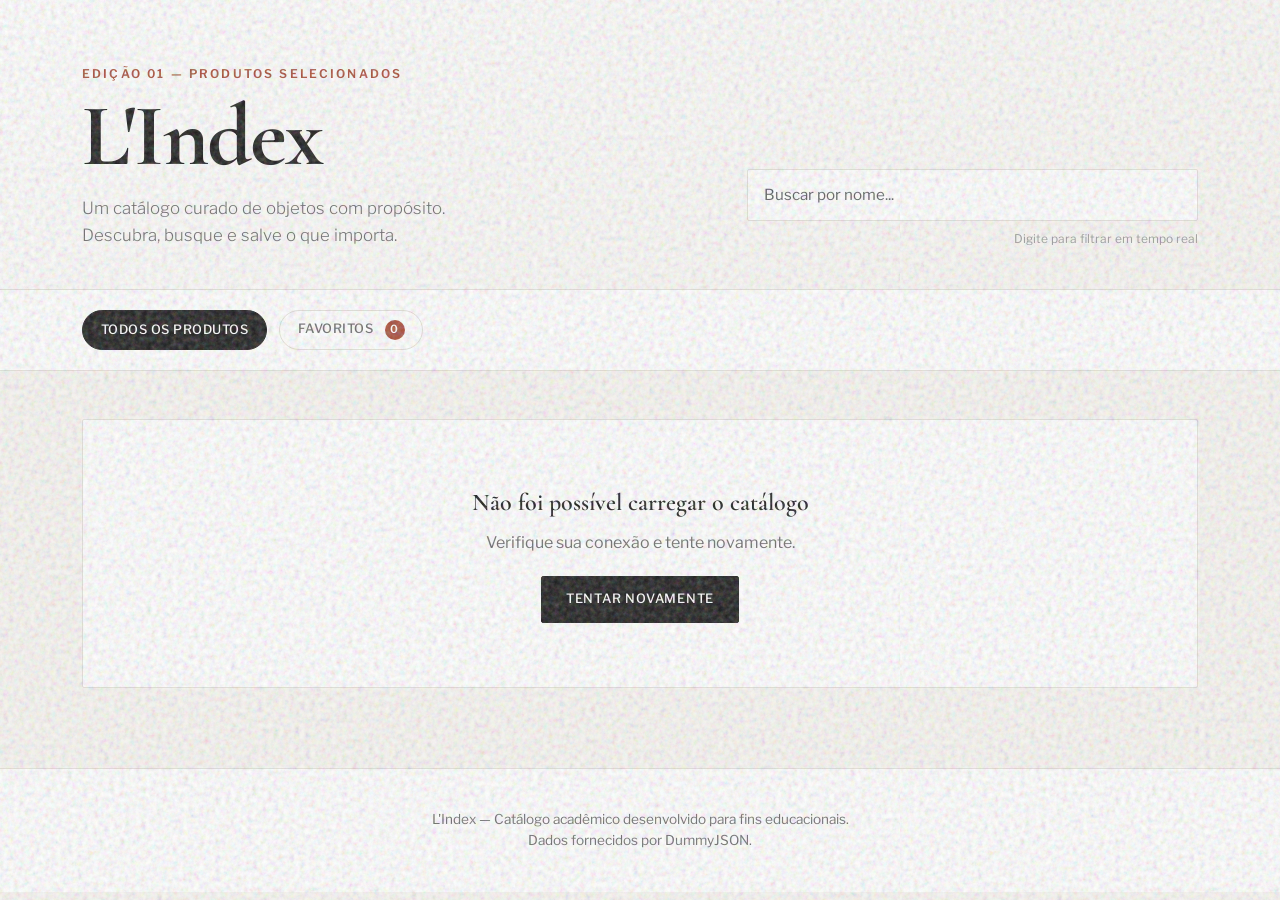
==== index.html @ 74b1d178 "feat: catálogo editorial L'Index com busca, favoritos e localStorage - Estrutura HTML semântica com " ====
<!DOCTYPE html>
<html lang="pt-BR">
<head>
  <meta charset="UTF-8">
  <meta name="viewport" content="width=device-width, initial-scale=1.0">
  <title>L'Index — Catálogo Curado</title>
  <link rel="preconnect" href="https://fonts.googleapis.com">
  <link rel="preconnect" href="https://fonts.gstatic.com" crossorigin>
  <link href="https://fonts.googleapis.com/css2?family=Cormorant+Garamond:ital,wght@0,400;0,600;0,700;1,400&family=Libre+Franklin:wght@300;400;500;600&display=swap" rel="stylesheet">
  <link href="https://cdn.jsdelivr.net/npm/bootstrap@5.3.2/dist/css/bootstrap.min.css" rel="stylesheet">
  <link rel="stylesheet" href="css/style.css">
</head>
<body>
  <div class="grain-overlay" aria-hidden="true"></div>

  <header class="site-header">
    <div class="container">
      <div class="row align-items-end">
        <div class="col-lg-7">
          <p class="header-kicker">Edição 01 — Produtos Selecionados</p>
          <h1 class="header-title">L'Index</h1>
          <p class="header-lead">Um catálogo curado de objetos com propósito. Descubra, busque e salve o que importa.</p>
        </div>
        <div class="col-lg-5">
          <div class="header-search">
            <label for="search-input" class="visually-hidden">Buscar produtos</label>
            <input id="search-input" type="text" class="form-control search-field" placeholder="Buscar por nome..." autocomplete="off">
            <span class="search-hint">Digite para filtrar em tempo real</span>
          </div>
        </div>
      </div>
    </div>
  </header>

  <nav class="site-nav" aria-label="Filtros do catálogo">
    <div class="container">
      <div class="nav-inner">
        <button id="btn-all" class="nav-pill active" aria-pressed="true">Todos os produtos</button>
        <button id="btn-favorites" class="nav-pill" aria-pressed="false">
          Favoritos
          <span id="fav-count" class="fav-count" aria-hidden="true">0</span>
        </button>
      </div>
    </div>
  </nav>

  <main class="site-main">
    <div class="container">
      <section id="products-section" aria-labelledby="products-heading">
        <h2 id="products-heading" class="section-title">Todos os produtos</h2>
        <div id="products-grid" class="products-grid"></div>
        <div id="empty-state" class="empty-state" hidden>
          <p class="empty-title">Nenhum resultado</p>
          <p class="empty-text">Ajuste sua busca ou explore outra seleção.</p>
        </div>
      </section>

      <section id="favorites-section" aria-labelledby="favorites-heading" hidden>
        <h2 id="favorites-heading" class="section-title">Seus favoritos</h2>
        <div id="favorites-grid" class="products-grid"></div>
        <div id="empty-favorites" class="empty-state">
          <p class="empty-title">Nenhum favorito ainda</p>
          <p class="empty-text">Clique no coração dos produtos para salvá-los aqui.</p>
          <button id="btn-browse" class="btn-browse">Explorar catálogo</button>
        </div>
      </section>

      <div id="error-state" class="error-state" hidden>
        <p class="error-title">Não foi possível carregar o catálogo</p>
        <p class="error-text">Verifique sua conexão e tente novamente.</p>
        <button id="btn-retry" class="btn-retry">Tentar novamente</button>
      </div>
    </div>
  </main>

  <footer class="site-footer">
    <div class="container">
      <p>L'Index — Catálogo acadêmico desenvolvido para fins educacionais.</p>
      <p class="footer-credit">Dados fornecidos por DummyJSON.</p>
    </div>
  </footer>

  <script src="js/storage.js"></script>
  <script src="js/api.js"></script>
  <script src="js/app.js"></script>
</body>
</html>
---- css/style.css ----
:root {
  --bg-primary: #F8F6F2;
  --bg-secondary: #FFFFFF;
  --text-primary: #1C1C1C;
  --text-secondary: #6B6B6B;
  --text-muted: #9A9A9A;
  --accent: #A84D38;
  --accent-hover: #8C3D2B;
  --accent-ghost: rgba(168, 77, 56, 0.08);
  --border: #E3E0DA;
  --shadow: rgba(28, 28, 28, 0.06);
  --radius: 2px;
  --transition: 180ms ease;
  --font-display: "Cormorant Garamond", Georgia, serif;
  --font-body: "Libre Franklin", system-ui, sans-serif;
}

@media (prefers-reduced-motion: reduce) {
  *, *::before, *::after {
    animation-duration: 0.01ms !important;
    transition-duration: 0.01ms !important;
  }
}

* {
  box-sizing: border-box;
}

html {
  scroll-behavior: smooth;
}

body {
  margin: 0;
  font-family: var(--font-body);
  background: var(--bg-primary);
  color: var(--text-primary);
  line-height: 1.6;
  -webkit-font-smoothing: antialiased;
}

.grain-overlay {
  position: fixed;
  inset: 0;
  pointer-events: none;
  opacity: 0.35;
  background-image: url("data:image/svg+xml,%3Csvg viewBox='0 0 200 200' xmlns='http://www.w3.org/2000/svg'%3E%3Cfilter id='n'%3E%3CfeTurbulence type='fractalNoise' baseFrequency='0.85' numOctaves='4' stitchTiles='stitch'/%3E%3C/filter%3E%3Crect width='100%25' height='100%25' filter='url(%23n)'/%3E%3C/svg%3E");
  z-index: 9999;
}

.site-header {
  padding: 4rem 0 2.5rem;
  border-bottom: 1px solid var(--border);
  background: linear-gradient(160deg, var(--bg-secondary) 0%, var(--bg-primary) 100%);
}

.header-kicker {
  font-family: var(--font-body);
  font-size: 0.75rem;
  font-weight: 600;
  letter-spacing: 0.18em;
  text-transform: uppercase;
  color: var(--accent);
  margin: 0 0 0.75rem;
}

.header-title {
  font-family: var(--font-display);
  font-size: clamp(3rem, 8vw, 5.5rem);
  font-weight: 700;
  line-height: 0.95;
  margin: 0 0 1rem;
  letter-spacing: -0.02em;
}

.header-lead {
  font-family: var(--font-body);
  font-size: 1.05rem;
  color: var(--text-secondary);
  max-width: 420px;
  margin: 0;
  font-weight: 300;
}

.header-search {
  margin-top: 2rem;
}

@media (min-width: 992px) {
  .header-search {
    margin-top: 0;
    text-align: right;
  }
}

.search-field {
  font-family: var(--font-body);
  font-size: 0.95rem;
  padding: 0.85rem 1rem;
  border: 1px solid var(--border);
  border-radius: var(--radius);
  background: var(--bg-secondary);
  color: var(--text-primary);
  box-shadow: none;
  transition: border-color var(--transition), box-shadow var(--transition);
}

.search-field:focus {
  border-color: var(--accent);
  box-shadow: 0 0 0 3px var(--accent-ghost);
  outline: none;
}

.search-hint {
  display: block;
  font-size: 0.75rem;
  color: var(--text-muted);
  margin-top: 0.5rem;
}

@media (min-width: 992px) {
  .search-hint {
    text-align: right;
  }
}

.site-nav {
  padding: 1.25rem 0;
  border-bottom: 1px solid var(--border);
  background: var(--bg-secondary);
  position: sticky;
  top: 0;
  z-index: 100;
}

.nav-inner {
  display: flex;
  gap: 0.75rem;
  flex-wrap: wrap;
}

.nav-pill {
  font-family: var(--font-body);
  font-size: 0.8rem;
  font-weight: 500;
  letter-spacing: 0.04em;
  text-transform: uppercase;
  padding: 0.55rem 1.1rem;
  border: 1px solid var(--border);
  border-radius: 999px;
  background: transparent;
  color: var(--text-secondary);
  cursor: pointer;
  transition: background var(--transition), color var(--transition), border-color var(--transition), transform var(--transition);
}

.nav-pill:hover {
  border-color: var(--accent);
  color: var(--accent);
}

.nav-pill.active {
  background: var(--text-primary);
  color: var(--bg-secondary);
  border-color: var(--text-primary);
}

.fav-count {
  display: inline-flex;
  align-items: center;
  justify-content: center;
  min-width: 1.25rem;
  height: 1.25rem;
  padding: 0 0.35rem;
  margin-left: 0.5rem;
  font-size: 0.7rem;
  font-weight: 600;
  background: var(--accent);
  color: var(--bg-secondary);
  border-radius: 999px;
}

.site-main {
  padding: 3rem 0 5rem;
}

.section-title {
  font-family: var(--font-display);
  font-size: clamp(1.6rem, 4vw, 2.25rem);
  font-weight: 600;
  margin: 0 0 2rem;
  padding-bottom: 0.75rem;
  border-bottom: 1px solid var(--border);
}

.products-grid {
  display: grid;
  grid-template-columns: repeat(auto-fill, minmax(280px, 1fr));
  gap: 1.75rem;
}

.product-card {
  position: relative;
  background: var(--bg-secondary);
  border: 1px solid var(--border);
  border-radius: var(--radius);
  overflow: hidden;
  transition: transform var(--transition), box-shadow var(--transition);
}

.product-card:hover {
  transform: translateY(-4px);
  box-shadow: 0 12px 28px var(--shadow);
}

.product-image-wrap {
  position: relative;
  aspect-ratio: 4 / 3;
  overflow: hidden;
  background: #EFEDEA;
}

.product-image {
  width: 100%;
  height: 100%;
  object-fit: cover;
  transition: transform 360ms ease;
}

.product-card:hover .product-image {
  transform: scale(1.04);
}

.favorite-btn {
  position: absolute;
  top: 0.75rem;
  right: 0.75rem;
  width: 2.25rem;
  height: 2.25rem;
  display: flex;
  align-items: center;
  justify-content: center;
  border: none;
  border-radius: 999px;
  background: rgba(255, 255, 255, 0.92);
  color: var(--text-muted);
  cursor: pointer;
  backdrop-filter: blur(2px);
  transition: background var(--transition), color var(--transition), transform var(--transition);
}

.favorite-btn:hover {
  transform: scale(1.08);
}

.favorite-btn[aria-pressed="true"] {
  color: var(--accent);
}

.favorite-btn svg {
  width: 1.1rem;
  height: 1.1rem;
  fill: currentColor;
  transition: transform 200ms ease;
}

.favorite-btn:active svg {
  transform: scale(0.85);
}

.product-body {
  padding: 1.25rem;
}

.product-category {
  font-family: var(--font-body);
  font-size: 0.7rem;
  font-weight: 600;
  letter-spacing: 0.12em;
  text-transform: uppercase;
  color: var(--accent);
  margin: 0 0 0.35rem;
}

.product-title {
  font-family: var(--font-display);
  font-size: 1.25rem;
  font-weight: 600;
  line-height: 1.25;
  margin: 0 0 0.6rem;
}

.product-price {
  font-family: var(--font-body);
  font-size: 1.05rem;
  font-weight: 500;
  color: var(--text-primary);
  margin: 0;
}

.empty-state,
.error-state {
  text-align: center;
  padding: 4rem 1rem;
  border: 1px dashed var(--border);
  border-radius: var(--radius);
  background: var(--bg-secondary);
}

.empty-title,
.error-title {
  font-family: var(--font-display);
  font-size: 1.5rem;
  font-weight: 600;
  margin: 0 0 0.5rem;
}

.empty-text,
.error-text {
  color: var(--text-secondary);
  margin: 0 0 1.25rem;
}

.btn-browse,
.btn-retry {
  font-family: var(--font-body);
  font-size: 0.8rem;
  font-weight: 500;
  letter-spacing: 0.06em;
  text-transform: uppercase;
  padding: 0.75rem 1.5rem;
  border: 1px solid var(--text-primary);
  border-radius: var(--radius);
  background: var(--text-primary);
  color: var(--bg-secondary);
  cursor: pointer;
  transition: background var(--transition), color var(--transition), transform var(--transition);
}

.btn-browse:hover,
.btn-retry:hover {
  background: transparent;
  color: var(--text-primary);
}

.error-state {
  border-style: solid;
}

.site-footer {
  padding: 2.5rem 0;
  border-top: 1px solid var(--border);
  background: var(--bg-secondary);
  text-align: center;
}

.site-footer p {
  margin: 0;
  font-size: 0.85rem;
  color: var(--text-secondary);
}

.footer-credit {
  margin-top: 0.35rem;
  color: var(--text-muted);
  font-size: 0.75rem;
}

.visually-hidden {
  position: absolute;
  width: 1px;
  height: 1px;
  padding: 0;
  margin: -1px;
  overflow: hidden;
  clip: rect(0, 0, 0, 0);
  white-space: nowrap;
  border: 0;
}

@media (max-width: 576px) {
  .site-header {
    padding: 2.5rem 0 1.75rem;
  }

  .products-grid {
    grid-template-columns: 1fr;
    gap: 1.25rem;
  }
}
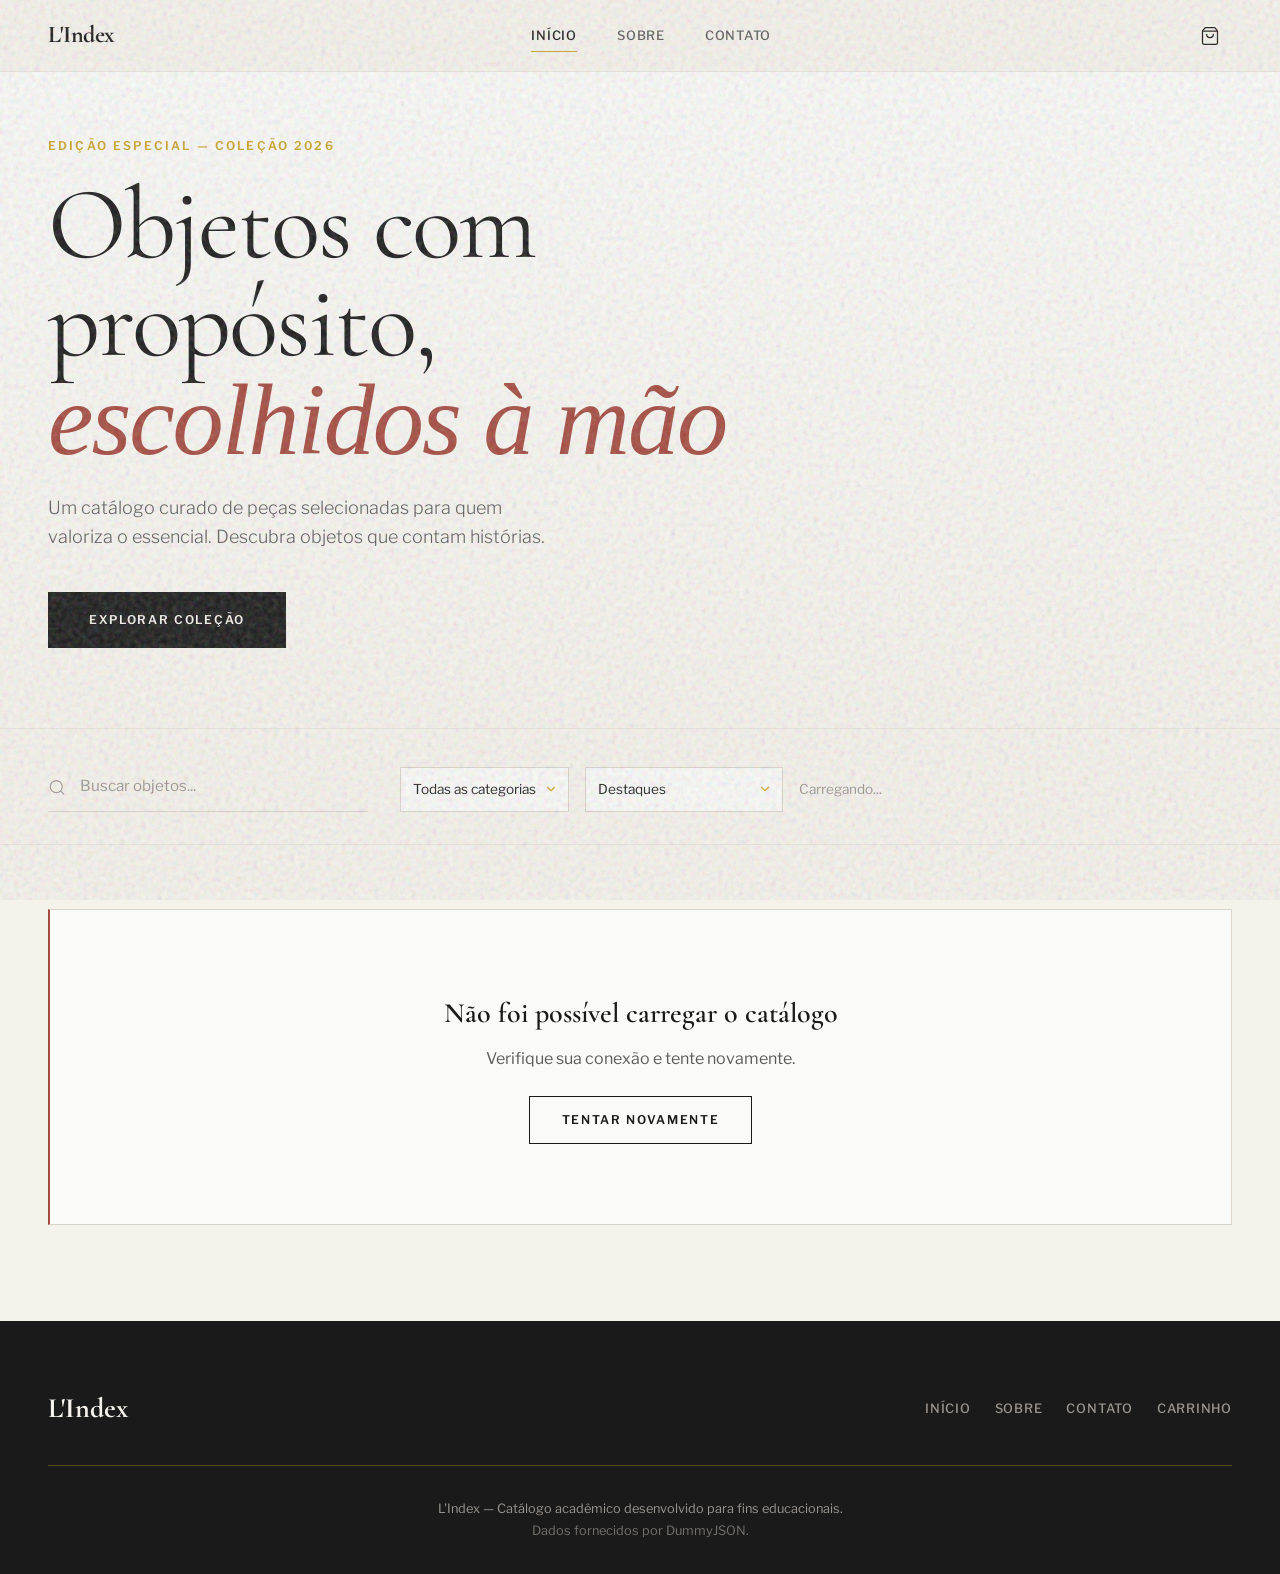
==== commit 11d7fbd4: "feat(redesign): implementa redesign de luxo e expansão multi-página - Adiciona páginas: produto, car" ====
--- a/index.html
+++ b/index.html
@@ -4,6 +4,7 @@
   <meta charset="UTF-8">
   <meta name="viewport" content="width=device-width, initial-scale=1.0">
   <title>L'Index — Catálogo Curado</title>
+  <meta name="description" content="Um catálogo curado de objetos com propósito. Descubra, busque e salve o que importa.">
   <link rel="preconnect" href="https://fonts.googleapis.com">
   <link rel="preconnect" href="https://fonts.gstatic.com" crossorigin>
   <link href="https://fonts.googleapis.com/css2?family=Cormorant+Garamond:ital,wght@0,400;0,600;0,700;1,400&family=Libre+Franklin:wght@300;400;500;600&display=swap" rel="stylesheet">
@@ -13,75 +14,78 @@
 <body>
   <div class="grain-overlay" aria-hidden="true"></div>
 
-  <header class="site-header">
-    <div class="container">
-      <div class="row align-items-end">
-        <div class="col-lg-7">
-          <p class="header-kicker">Edição 01 — Produtos Selecionados</p>
-          <h1 class="header-title">L'Index</h1>
-          <p class="header-lead">Um catálogo curado de objetos com propósito. Descubra, busque e salve o que importa.</p>
-        </div>
-        <div class="col-lg-5">
-          <div class="header-search">
-            <label for="search-input" class="visually-hidden">Buscar produtos</label>
-            <input id="search-input" type="text" class="form-control search-field" placeholder="Buscar por nome..." autocomplete="off">
-            <span class="search-hint">Digite para filtrar em tempo real</span>
+  <main>
+    <section class="hero">
+      <div class="container">
+        <p class="hero-kicker animate-fade-in">Edição Especial — Coleção 2026</p>
+        <h1 class="hero-title animate-fade-in delay-1">Objetos com<br>propósito,<br><em>escolhidos à mão</em></h1>
+        <p class="hero-lead animate-fade-in delay-2">Um catálogo curado de peças selecionadas para quem valoriza o essencial. Descubra objetos que contam histórias.</p>
+        <a href="#catalogo" class="btn-primary animate-fade-in delay-3">Explorar coleção</a>
+      </div>
+    </section>
+
+    <section id="catalogo" class="filter-bar">
+      <div class="container">
+        <div class="filter-inner">
+          <div class="search-field-wrap">
+            <span class="search-icon" aria-hidden="true">
+              <svg xmlns="http://www.w3.org/2000/svg" width="18" height="18" viewBox="0 0 24 24" fill="none" stroke="currentColor" stroke-width="1.5" stroke-linecap="round" stroke-linejoin="round"><circle cx="11" cy="11" r="8"/><path d="m21 21-4.3-4.3"/></svg>
+            </span>
+            <label for="search-input" class="visually-hidden">Buscar objetos</label>
+            <input id="search-input" type="text" class="search-field" placeholder="Buscar objetos..." autocomplete="off">
+          </div>
+          <div class="filter-selects">
+            <label for="category-select" class="visually-hidden">Categoria</label>
+            <select id="category-select" class="filter-select">
+              <option value="">Todas as categorias</option>
+            </select>
+            <label for="sort-select" class="visually-hidden">Ordenar por</label>
+            <select id="sort-select" class="filter-select">
+              <option value="">Destaques</option>
+              <option value="preco-menor">Preço: menor para maior</option>
+              <option value="preco-maior">Preço: maior para menor</option>
+              <option value="nome-asc">Nome: A — Z</option>
+              <option value="nome-desc">Nome: Z — A</option>
+            </select>
+            <span id="results-count" class="results-count">Carregando...</span>
           </div>
         </div>
       </div>
-    </div>
-  </header>
+    </section>
 
-  <nav class="site-nav" aria-label="Filtros do catálogo">
-    <div class="container">
-      <div class="nav-inner">
-        <button id="btn-all" class="nav-pill active" aria-pressed="true">Todos os produtos</button>
-        <button id="btn-favorites" class="nav-pill" aria-pressed="false">
-          Favoritos
-          <span id="fav-count" class="fav-count" aria-hidden="true">0</span>
-        </button>
+    <section class="section">
+      <div class="container">
+        <div id="loading-state" class="products-grid">
+          <div class="skeleton-card"><div class="skeleton-image"></div><div class="skeleton-text short"></div><div class="skeleton-text"></div></div>
+          <div class="skeleton-card"><div class="skeleton-image"></div><div class="skeleton-text short"></div><div class="skeleton-text"></div></div>
+          <div class="skeleton-card"><div class="skeleton-image"></div><div class="skeleton-text short"></div><div class="skeleton-text"></div></div>
+          <div class="skeleton-card"><div class="skeleton-image"></div><div class="skeleton-text short"></div><div class="skeleton-text"></div></div>
+          <div class="skeleton-card"><div class="skeleton-image"></div><div class="skeleton-text short"></div><div class="skeleton-text"></div></div>
+          <div class="skeleton-card"><div class="skeleton-image"></div><div class="skeleton-text short"></div><div class="skeleton-text"></div></div>
+        </div>
+        <div id="products-grid" class="products-grid" hidden></div>
+        <div id="empty-state" class="empty-state" hidden>
+          <div class="empty-icon">
+            <svg xmlns="http://www.w3.org/2000/svg" width="48" height="48" viewBox="0 0 24 24" fill="none" stroke="currentColor" stroke-width="1" stroke-linecap="round" stroke-linejoin="round"><circle cx="11" cy="11" r="8"/><path d="m21 21-4.3-4.3"/></svg>
+          </div>
+          <p class="empty-title">Nenhum resultado</p>
+          <p class="empty-text">Ajuste sua busca ou explore outra categoria.</p>
+          <button id="btn-clear-filters" class="btn-secondary">Limpar filtros</button>
+        </div>
+        <div id="error-state" class="error-state" hidden>
+          <p class="error-title">Não foi possível carregar o catálogo</p>
+          <p class="error-text">Verifique sua conexão e tente novamente.</p>
+          <button id="btn-retry" class="btn-secondary">Tentar novamente</button>
+        </div>
       </div>
-    </div>
-  </nav>
-
-  <main class="site-main">
-    <div class="container">
-      <section id="products-section" aria-labelledby="products-heading">
-        <h2 id="products-heading" class="section-title">Todos os produtos</h2>
-        <div id="products-grid" class="products-grid"></div>
-        <div id="empty-state" class="empty-state" hidden>
-          <p class="empty-title">Nenhum resultado</p>
-          <p class="empty-text">Ajuste sua busca ou explore outra seleção.</p>
-        </div>
-      </section>
-
-      <section id="favorites-section" aria-labelledby="favorites-heading" hidden>
-        <h2 id="favorites-heading" class="section-title">Seus favoritos</h2>
-        <div id="favorites-grid" class="products-grid"></div>
-        <div id="empty-favorites" class="empty-state">
-          <p class="empty-title">Nenhum favorito ainda</p>
-          <p class="empty-text">Clique no coração dos produtos para salvá-los aqui.</p>
-          <button id="btn-browse" class="btn-browse">Explorar catálogo</button>
-        </div>
-      </section>
-
-      <div id="error-state" class="error-state" hidden>
-        <p class="error-title">Não foi possível carregar o catálogo</p>
-        <p class="error-text">Verifique sua conexão e tente novamente.</p>
-        <button id="btn-retry" class="btn-retry">Tentar novamente</button>
-      </div>
-    </div>
+    </section>
   </main>
 
-  <footer class="site-footer">
-    <div class="container">
-      <p>L'Index — Catálogo acadêmico desenvolvido para fins educacionais.</p>
-      <p class="footer-credit">Dados fornecidos por DummyJSON.</p>
-    </div>
-  </footer>
-
   <script src="js/storage.js"></script>
+  <script src="js/cart.js"></script>
+  <script src="js/utils.js"></script>
   <script src="js/api.js"></script>
-  <script src="js/app.js"></script>
+  <script src="js/ui.js"></script>
+  <script src="js/pages/home.js"></script>
 </body>
 </html>
--- a/css/style.css
+++ b/css/style.css
@@ -1,18 +1,33 @@
 :root {
-  --bg-primary: #F8F6F2;
-  --bg-secondary: #FFFFFF;
-  --text-primary: #1C1C1C;
-  --text-secondary: #6B6B6B;
-  --text-muted: #9A9A9A;
-  --accent: #A84D38;
-  --accent-hover: #8C3D2B;
-  --accent-ghost: rgba(168, 77, 56, 0.08);
-  --border: #E3E0DA;
-  --shadow: rgba(28, 28, 28, 0.06);
-  --radius: 2px;
-  --transition: 180ms ease;
-  --font-display: "Cormorant Garamond", Georgia, serif;
-  --font-body: "Libre Franklin", system-ui, sans-serif;
+  --bg-primary: #F5F2EC;
+  --bg-secondary: #FAFAF8;
+  --bg-elevated: #FFFFFF;
+  --bg-dark: #1A1A1A;
+
+  --text-primary: #1A1A1A;
+  --text-secondary: #5C5C5C;
+  --text-muted: #9A9590;
+  --text-inverse: #F5F2EC;
+
+  --accent-gold: #C9A227;
+  --accent-terracotta: #A44A3F;
+  --accent-warm: #D4A574;
+
+  --border-light: #E8E4DD;
+  --border-medium: #D9D3CA;
+  --border-dark: #1A1A1A;
+
+  --shadow-soft: 0 4px 24px rgba(26, 26, 26, 0.06);
+  --shadow-medium: 0 8px 40px rgba(26, 26, 26, 0.10);
+  --shadow-gold: 0 0 0 3px rgba(201, 162, 39, 0.18);
+
+  --font-display: "Cormorant Garamond", Georgia, "Times New Roman", serif;
+  --font-body: "Libre Franklin", system-ui, -apple-system, sans-serif;
+
+  --transition-fast: 150ms ease;
+  --transition-base: 250ms ease;
+  --transition-slow: 400ms ease;
+  --ease-out-expo: cubic-bezier(0.22, 1, 0.36, 1);
 }
 
 @media (prefers-reduced-motion: reduce) {
@@ -33,9 +48,11 @@
 body {
   margin: 0;
   font-family: var(--font-body);
+  font-size: 16px;
+  font-weight: 400;
+  line-height: 1.7;
+  color: var(--text-primary);
   background: var(--bg-primary);
-  color: var(--text-primary);
-  line-height: 1.6;
   -webkit-font-smoothing: antialiased;
 }
 
@@ -43,327 +60,25 @@
   position: fixed;
   inset: 0;
   pointer-events: none;
-  opacity: 0.35;
+  opacity: 0.25;
   background-image: url("data:image/svg+xml,%3Csvg viewBox='0 0 200 200' xmlns='http://www.w3.org/2000/svg'%3E%3Cfilter id='n'%3E%3CfeTurbulence type='fractalNoise' baseFrequency='0.85' numOctaves='4' stitchTiles='stitch'/%3E%3C/filter%3E%3Crect width='100%25' height='100%25' filter='url(%23n)'/%3E%3C/svg%3E");
   z-index: 9999;
 }
 
-.site-header {
-  padding: 4rem 0 2.5rem;
-  border-bottom: 1px solid var(--border);
-  background: linear-gradient(160deg, var(--bg-secondary) 0%, var(--bg-primary) 100%);
-}
-
-.header-kicker {
-  font-family: var(--font-body);
-  font-size: 0.75rem;
-  font-weight: 600;
-  letter-spacing: 0.18em;
-  text-transform: uppercase;
-  color: var(--accent);
-  margin: 0 0 0.75rem;
-}
-
-.header-title {
-  font-family: var(--font-display);
-  font-size: clamp(3rem, 8vw, 5.5rem);
-  font-weight: 700;
-  line-height: 0.95;
-  margin: 0 0 1rem;
-  letter-spacing: -0.02em;
-}
-
-.header-lead {
-  font-family: var(--font-body);
-  font-size: 1.05rem;
-  color: var(--text-secondary);
-  max-width: 420px;
-  margin: 0;
-  font-weight: 300;
-}
-
-.header-search {
-  margin-top: 2rem;
-}
-
-@media (min-width: 992px) {
-  .header-search {
-    margin-top: 0;
-    text-align: right;
-  }
-}
-
-.search-field {
-  font-family: var(--font-body);
-  font-size: 0.95rem;
-  padding: 0.85rem 1rem;
-  border: 1px solid var(--border);
-  border-radius: var(--radius);
-  background: var(--bg-secondary);
-  color: var(--text-primary);
-  box-shadow: none;
-  transition: border-color var(--transition), box-shadow var(--transition);
-}
-
-.search-field:focus {
-  border-color: var(--accent);
-  box-shadow: 0 0 0 3px var(--accent-ghost);
-  outline: none;
-}
-
-.search-hint {
+a {
+  color: inherit;
+  text-decoration: none;
+}
+
+img {
+  max-width: 100%;
+  height: auto;
   display: block;
-  font-size: 0.75rem;
-  color: var(--text-muted);
-  margin-top: 0.5rem;
-}
-
-@media (min-width: 992px) {
-  .search-hint {
-    text-align: right;
-  }
-}
-
-.site-nav {
-  padding: 1.25rem 0;
-  border-bottom: 1px solid var(--border);
-  background: var(--bg-secondary);
-  position: sticky;
-  top: 0;
-  z-index: 100;
-}
-
-.nav-inner {
-  display: flex;
-  gap: 0.75rem;
-  flex-wrap: wrap;
-}
-
-.nav-pill {
-  font-family: var(--font-body);
-  font-size: 0.8rem;
-  font-weight: 500;
-  letter-spacing: 0.04em;
-  text-transform: uppercase;
-  padding: 0.55rem 1.1rem;
-  border: 1px solid var(--border);
-  border-radius: 999px;
-  background: transparent;
-  color: var(--text-secondary);
+}
+
+button {
+  font-family: inherit;
   cursor: pointer;
-  transition: background var(--transition), color var(--transition), border-color var(--transition), transform var(--transition);
-}
-
-.nav-pill:hover {
-  border-color: var(--accent);
-  color: var(--accent);
-}
-
-.nav-pill.active {
-  background: var(--text-primary);
-  color: var(--bg-secondary);
-  border-color: var(--text-primary);
-}
-
-.fav-count {
-  display: inline-flex;
-  align-items: center;
-  justify-content: center;
-  min-width: 1.25rem;
-  height: 1.25rem;
-  padding: 0 0.35rem;
-  margin-left: 0.5rem;
-  font-size: 0.7rem;
-  font-weight: 600;
-  background: var(--accent);
-  color: var(--bg-secondary);
-  border-radius: 999px;
-}
-
-.site-main {
-  padding: 3rem 0 5rem;
-}
-
-.section-title {
-  font-family: var(--font-display);
-  font-size: clamp(1.6rem, 4vw, 2.25rem);
-  font-weight: 600;
-  margin: 0 0 2rem;
-  padding-bottom: 0.75rem;
-  border-bottom: 1px solid var(--border);
-}
-
-.products-grid {
-  display: grid;
-  grid-template-columns: repeat(auto-fill, minmax(280px, 1fr));
-  gap: 1.75rem;
-}
-
-.product-card {
-  position: relative;
-  background: var(--bg-secondary);
-  border: 1px solid var(--border);
-  border-radius: var(--radius);
-  overflow: hidden;
-  transition: transform var(--transition), box-shadow var(--transition);
-}
-
-.product-card:hover {
-  transform: translateY(-4px);
-  box-shadow: 0 12px 28px var(--shadow);
-}
-
-.product-image-wrap {
-  position: relative;
-  aspect-ratio: 4 / 3;
-  overflow: hidden;
-  background: #EFEDEA;
-}
-
-.product-image {
-  width: 100%;
-  height: 100%;
-  object-fit: cover;
-  transition: transform 360ms ease;
-}
-
-.product-card:hover .product-image {
-  transform: scale(1.04);
-}
-
-.favorite-btn {
-  position: absolute;
-  top: 0.75rem;
-  right: 0.75rem;
-  width: 2.25rem;
-  height: 2.25rem;
-  display: flex;
-  align-items: center;
-  justify-content: center;
-  border: none;
-  border-radius: 999px;
-  background: rgba(255, 255, 255, 0.92);
-  color: var(--text-muted);
-  cursor: pointer;
-  backdrop-filter: blur(2px);
-  transition: background var(--transition), color var(--transition), transform var(--transition);
-}
-
-.favorite-btn:hover {
-  transform: scale(1.08);
-}
-
-.favorite-btn[aria-pressed="true"] {
-  color: var(--accent);
-}
-
-.favorite-btn svg {
-  width: 1.1rem;
-  height: 1.1rem;
-  fill: currentColor;
-  transition: transform 200ms ease;
-}
-
-.favorite-btn:active svg {
-  transform: scale(0.85);
-}
-
-.product-body {
-  padding: 1.25rem;
-}
-
-.product-category {
-  font-family: var(--font-body);
-  font-size: 0.7rem;
-  font-weight: 600;
-  letter-spacing: 0.12em;
-  text-transform: uppercase;
-  color: var(--accent);
-  margin: 0 0 0.35rem;
-}
-
-.product-title {
-  font-family: var(--font-display);
-  font-size: 1.25rem;
-  font-weight: 600;
-  line-height: 1.25;
-  margin: 0 0 0.6rem;
-}
-
-.product-price {
-  font-family: var(--font-body);
-  font-size: 1.05rem;
-  font-weight: 500;
-  color: var(--text-primary);
-  margin: 0;
-}
-
-.empty-state,
-.error-state {
-  text-align: center;
-  padding: 4rem 1rem;
-  border: 1px dashed var(--border);
-  border-radius: var(--radius);
-  background: var(--bg-secondary);
-}
-
-.empty-title,
-.error-title {
-  font-family: var(--font-display);
-  font-size: 1.5rem;
-  font-weight: 600;
-  margin: 0 0 0.5rem;
-}
-
-.empty-text,
-.error-text {
-  color: var(--text-secondary);
-  margin: 0 0 1.25rem;
-}
-
-.btn-browse,
-.btn-retry {
-  font-family: var(--font-body);
-  font-size: 0.8rem;
-  font-weight: 500;
-  letter-spacing: 0.06em;
-  text-transform: uppercase;
-  padding: 0.75rem 1.5rem;
-  border: 1px solid var(--text-primary);
-  border-radius: var(--radius);
-  background: var(--text-primary);
-  color: var(--bg-secondary);
-  cursor: pointer;
-  transition: background var(--transition), color var(--transition), transform var(--transition);
-}
-
-.btn-browse:hover,
-.btn-retry:hover {
-  background: transparent;
-  color: var(--text-primary);
-}
-
-.error-state {
-  border-style: solid;
-}
-
-.site-footer {
-  padding: 2.5rem 0;
-  border-top: 1px solid var(--border);
-  background: var(--bg-secondary);
-  text-align: center;
-}
-
-.site-footer p {
-  margin: 0;
-  font-size: 0.85rem;
-  color: var(--text-secondary);
-}
-
-.footer-credit {
-  margin-top: 0.35rem;
-  color: var(--text-muted);
-  font-size: 0.75rem;
 }
 
 .visually-hidden {
@@ -378,13 +93,1284 @@
   border: 0;
 }
 
-@media (max-width: 576px) {
-  .site-header {
-    padding: 2.5rem 0 1.75rem;
-  }
-
+.hidden {
+  display: none !important;
+}
+
+.container {
+  width: 100%;
+  max-width: 1280px;
+  margin: 0 auto;
+  padding: 0 1.5rem;
+}
+
+@media (min-width: 768px) {
+  .container {
+    padding: 0 2.5rem;
+  }
+}
+
+@media (min-width: 1024px) {
+  .container {
+    padding: 0 3rem;
+  }
+}
+
+/* Header */
+.site-header-fixed {
+  position: fixed;
+  top: 0;
+  left: 0;
+  right: 0;
+  height: 72px;
+  background: rgba(245, 242, 236, 0.92);
+  backdrop-filter: blur(8px);
+  -webkit-backdrop-filter: blur(8px);
+  border-bottom: 1px solid var(--border-light);
+  z-index: 1000;
+}
+
+.header-spacer {
+  height: 72px;
+}
+
+.header-inner {
+  height: 100%;
+  display: flex;
+  align-items: center;
+  justify-content: space-between;
+}
+
+.logo {
+  font-family: var(--font-display);
+  font-size: 1.5rem;
+  font-weight: 700;
+  letter-spacing: -0.02em;
+  color: var(--text-primary);
+}
+
+.main-nav {
+  display: none;
+  align-items: center;
+  gap: 2.5rem;
+}
+
+.nav-link {
+  font-family: var(--font-body);
+  font-size: 0.8rem;
+  font-weight: 500;
+  letter-spacing: 0.06em;
+  text-transform: uppercase;
+  color: var(--text-secondary);
+  position: relative;
+  padding: 0.25rem 0;
+  transition: color var(--transition-fast);
+}
+
+.nav-link::after {
+  content: "";
+  position: absolute;
+  left: 0;
+  bottom: -2px;
+  width: 100%;
+  height: 1px;
+  background: var(--accent-gold);
+  transform: scaleX(0);
+  transform-origin: left;
+  transition: transform var(--transition-base) var(--ease-out-expo);
+}
+
+.nav-link:hover,
+.nav-link.active {
+  color: var(--text-primary);
+}
+
+.nav-link:hover::after,
+.nav-link.active::after {
+  transform: scaleX(1);
+}
+
+.header-actions {
+  display: flex;
+  align-items: center;
+  gap: 0.75rem;
+}
+
+.icon-btn {
+  position: relative;
+  width: 44px;
+  height: 44px;
+  display: flex;
+  align-items: center;
+  justify-content: center;
+  color: var(--text-primary);
+  border-radius: 50%;
+  transition: background var(--transition-fast), color var(--transition-fast);
+}
+
+.icon-btn:hover {
+  background: var(--border-light);
+  color: var(--accent-gold);
+}
+
+.count-badge {
+  position: absolute;
+  top: 2px;
+  right: 2px;
+  min-width: 18px;
+  height: 18px;
+  padding: 0 4px;
+  display: flex;
+  align-items: center;
+  justify-content: center;
+  font-size: 0.65rem;
+  font-weight: 600;
+  background: var(--accent-gold);
+  color: var(--bg-secondary);
+  border-radius: 999px;
+}
+
+.menu-toggle {
+  width: 44px;
+  height: 44px;
+  display: flex;
+  align-items: center;
+  justify-content: center;
+  background: transparent;
+  border: none;
+  color: var(--text-primary);
+  margin-right: -0.5rem;
+}
+
+@media (min-width: 768px) {
+  .main-nav {
+    display: flex;
+  }
+
+  .menu-toggle {
+    display: none;
+  }
+}
+
+/* Mobile menu */
+.mobile-menu {
+  position: fixed;
+  inset: 0;
+  background: rgba(26, 26, 26, 0.45);
+  opacity: 0;
+  visibility: hidden;
+  transition: opacity var(--transition-base), visibility var(--transition-base);
+  z-index: 1100;
+}
+
+.mobile-menu.open {
+  opacity: 1;
+  visibility: visible;
+}
+
+.mobile-menu-inner {
+  position: absolute;
+  top: 0;
+  right: 0;
+  width: min(320px, 85vw);
+  height: 100%;
+  background: var(--bg-secondary);
+  padding: 2rem;
+  transform: translateX(100%);
+  transition: transform var(--transition-slow) var(--ease-out-expo);
+}
+
+.mobile-menu.open .mobile-menu-inner {
+  transform: translateX(0);
+}
+
+.menu-close {
+  position: absolute;
+  top: 1rem;
+  right: 1rem;
+  width: 44px;
+  height: 44px;
+  display: flex;
+  align-items: center;
+  justify-content: center;
+  background: transparent;
+  border: none;
+  color: var(--text-primary);
+}
+
+.mobile-nav {
+  margin-top: 4rem;
+  display: flex;
+  flex-direction: column;
+  gap: 1.5rem;
+}
+
+.mobile-nav-link {
+  font-family: var(--font-display);
+  font-size: 1.75rem;
+  font-weight: 600;
+  color: var(--text-primary);
+  transition: color var(--transition-fast);
+}
+
+.mobile-nav-link:hover {
+  color: var(--accent-gold);
+}
+
+/* Hero */
+.hero {
+  min-height: 70vh;
+  display: flex;
+  align-items: center;
+  padding: 4rem 0 5rem;
+  background: linear-gradient(180deg, var(--bg-secondary) 0%, var(--bg-primary) 100%);
+  border-bottom: 1px solid var(--border-light);
+}
+
+.hero-kicker {
+  font-size: 0.75rem;
+  font-weight: 600;
+  letter-spacing: 0.18em;
+  text-transform: uppercase;
+  color: var(--accent-gold);
+  margin: 0 0 1.25rem;
+}
+
+.hero-title {
+  font-family: var(--font-display);
+  font-size: clamp(2.75rem, 8vw, 6.5rem);
+  font-weight: 400;
+  line-height: 0.95;
+  margin: 0 0 1.5rem;
+  letter-spacing: -0.02em;
+}
+
+.hero-title em {
+  font-style: italic;
+  color: var(--accent-terracotta);
+}
+
+.hero-lead {
+  font-size: 1.125rem;
+  font-weight: 300;
+  color: var(--text-secondary);
+  max-width: 520px;
+  margin: 0 0 2.5rem;
+  line-height: 1.6;
+}
+
+.btn-primary {
+  display: inline-flex;
+  align-items: center;
+  justify-content: center;
+  height: 56px;
+  padding: 0 2.5rem;
+  font-family: var(--font-body);
+  font-size: 0.75rem;
+  font-weight: 600;
+  letter-spacing: 0.14em;
+  text-transform: uppercase;
+  background: var(--bg-dark);
+  color: var(--text-inverse);
+  border: 1px solid var(--bg-dark);
+  transition: background var(--transition-fast), color var(--transition-fast);
+}
+
+.btn-primary:hover {
+  background: transparent;
+  color: var(--bg-dark);
+}
+
+.btn-secondary {
+  display: inline-flex;
+  align-items: center;
+  justify-content: center;
+  height: 48px;
+  padding: 0 2rem;
+  font-family: var(--font-body);
+  font-size: 0.75rem;
+  font-weight: 600;
+  letter-spacing: 0.14em;
+  text-transform: uppercase;
+  background: transparent;
+  color: var(--bg-dark);
+  border: 1px solid var(--border-dark);
+  transition: background var(--transition-fast), color var(--transition-fast);
+}
+
+.btn-secondary:hover {
+  background: var(--bg-dark);
+  color: var(--text-inverse);
+}
+
+.btn-text {
+  font-family: var(--font-body);
+  font-size: 0.8rem;
+  font-weight: 500;
+  color: var(--accent-terracotta);
+  background: transparent;
+  border: none;
+  padding: 0;
+  transition: color var(--transition-fast);
+}
+
+.btn-text:hover {
+  color: var(--bg-dark);
+}
+
+.btn-full {
+  width: 100%;
+}
+
+/* Page title */
+.page-title {
+  font-family: var(--font-display);
+  font-size: clamp(2rem, 5vw, 3.5rem);
+  font-weight: 600;
+  line-height: 1.1;
+  margin: 0 0 0.5rem;
+}
+
+.page-subtitle {
+  font-size: 1rem;
+  font-weight: 300;
+  color: var(--text-secondary);
+  margin: 0;
+}
+
+/* Filter bar */
+.filter-bar {
+  padding: 2rem 0;
+  border-bottom: 1px solid var(--border-light);
+  background: var(--bg-primary);
+}
+
+.filter-inner {
+  display: flex;
+  flex-direction: column;
+  gap: 1.25rem;
+}
+
+.search-field-wrap {
+  position: relative;
+  flex: 1;
+}
+
+.search-icon {
+  position: absolute;
+  left: 0;
+  top: 50%;
+  transform: translateY(-50%);
+  color: var(--text-muted);
+}
+
+.search-field {
+  width: 100%;
+  padding: 0.75rem 0 0.75rem 2rem;
+  font-family: var(--font-body);
+  font-size: 0.95rem;
+  color: var(--text-primary);
+  background: transparent;
+  border: none;
+  border-bottom: 1px solid var(--border-medium);
+  transition: border-color var(--transition-fast), box-shadow var(--transition-fast);
+}
+
+.search-field::placeholder {
+  color: var(--text-muted);
+}
+
+.search-field:focus {
+  outline: none;
+  border-bottom-color: var(--accent-gold);
+  box-shadow: 0 1px 0 0 var(--accent-gold);
+}
+
+.filter-selects {
+  display: flex;
+  flex-wrap: wrap;
+  gap: 1rem;
+}
+
+.filter-select {
+  min-width: 160px;
+  padding: 0.6rem 2rem 0.6rem 0.75rem;
+  font-family: var(--font-body);
+  font-size: 0.85rem;
+  color: var(--text-primary);
+  background: var(--bg-secondary);
+  border: 1px solid var(--border-medium);
+  border-radius: 0;
+  appearance: none;
+  background-image: url("data:image/svg+xml,%3Csvg xmlns='http://www.w3.org/2000/svg' width='14' height='14' viewBox='0 0 24 24' fill='none' stroke='%23C9A227' stroke-width='2' stroke-linecap='round' stroke-linejoin='round'%3E%3Cpath d='m6 9 6 6 6-6'/%3E%3C/svg%3E");
+  background-repeat: no-repeat;
+  background-position: right 0.6rem center;
+  cursor: pointer;
+}
+
+.filter-select:focus {
+  outline: none;
+  border-color: var(--accent-gold);
+  box-shadow: var(--shadow-gold);
+}
+
+.results-count {
+  margin-left: auto;
+  font-size: 0.85rem;
+  color: var(--text-muted);
+  align-self: center;
+}
+
+@media (min-width: 768px) {
+  .filter-inner {
+    flex-direction: row;
+    align-items: flex-end;
+    gap: 2rem;
+  }
+
+  .search-field-wrap {
+    max-width: 320px;
+  }
+}
+
+/* Section */
+.section {
+  padding: 4rem 0 6rem;
+}
+
+.section-header {
+  display: flex;
+  justify-content: space-between;
+  align-items: baseline;
+  margin-bottom: 2.5rem;
+  padding-bottom: 1rem;
+  border-bottom: 1px solid var(--border-light);
+}
+
+.section-title {
+  font-family: var(--font-display);
+  font-size: clamp(1.75rem, 4vw, 2.75rem);
+  font-weight: 600;
+  line-height: 1.1;
+  margin: 0;
+}
+
+/* Product grid */
+.products-grid {
+  display: grid;
+  grid-template-columns: 1fr;
+  gap: 2rem;
+}
+
+@media (min-width: 640px) {
   .products-grid {
-    grid-template-columns: 1fr;
-    gap: 1.25rem;
-  }
-}
+    grid-template-columns: repeat(2, 1fr);
+  }
+}
+
+@media (min-width: 1024px) {
+  .products-grid {
+    grid-template-columns: repeat(3, 1fr);
+  }
+}
+
+@media (min-width: 1440px) {
+  .products-grid {
+    grid-template-columns: repeat(4, 1fr);
+  }
+}
+
+/* Product card */
+.product-card {
+  position: relative;
+  background: var(--bg-secondary);
+  border: 1px solid var(--border-light);
+  overflow: hidden;
+  transition: transform var(--transition-base), box-shadow var(--transition-base);
+  opacity: 0;
+  transform: translateY(32px);
+}
+
+.product-card.revealed {
+  opacity: 1;
+  transform: translateY(0);
+}
+
+.product-card:hover {
+  transform: translateY(-6px);
+  box-shadow: var(--shadow-medium);
+}
+
+.product-card-link {
+  display: block;
+}
+
+.product-image-wrap {
+  position: relative;
+  aspect-ratio: 4 / 5;
+  overflow: hidden;
+  background: #EFEDEA;
+}
+
+.product-image {
+  width: 100%;
+  height: 100%;
+  object-fit: cover;
+  transition: transform var(--transition-slow) var(--ease-out-expo);
+}
+
+.product-card:hover .product-image {
+  transform: scale(1.05);
+}
+
+.favorite-btn {
+  position: absolute;
+  top: 0.75rem;
+  right: 0.75rem;
+  width: 40px;
+  height: 40px;
+  display: flex;
+  align-items: center;
+  justify-content: center;
+  background: rgba(250, 250, 248, 0.85);
+  border: none;
+  border-radius: 50%;
+  color: var(--text-muted);
+  z-index: 10;
+  transition: background var(--transition-fast), color var(--transition-fast), transform var(--transition-fast);
+}
+
+.favorite-btn:hover {
+  transform: scale(1.1);
+}
+
+.favorite-btn[aria-pressed="true"] {
+  color: var(--accent-terracotta);
+  background: rgba(250, 250, 248, 0.95);
+}
+
+.favorite-btn.animate {
+  animation: heartPop 300ms ease;
+}
+
+@keyframes heartPop {
+  0% { transform: scale(1); }
+  40% { transform: scale(1.25); }
+  100% { transform: scale(1); }
+}
+
+.product-body {
+  padding: 1.25rem;
+}
+
+.product-category {
+  font-size: 0.7rem;
+  font-weight: 600;
+  letter-spacing: 0.14em;
+  text-transform: uppercase;
+  color: var(--accent-gold);
+  margin: 0 0 0.4rem;
+}
+
+.product-title {
+  font-family: var(--font-display);
+  font-size: 1.25rem;
+  font-weight: 600;
+  line-height: 1.25;
+  margin: 0 0 0.6rem;
+  color: var(--text-primary);
+}
+
+.product-price {
+  font-size: 1.05rem;
+  font-weight: 500;
+  color: var(--text-secondary);
+  margin: 0;
+}
+
+/* Loading skeleton */
+.skeleton-card {
+  background: var(--bg-secondary);
+  border: 1px solid var(--border-light);
+  overflow: hidden;
+}
+
+.skeleton-image {
+  aspect-ratio: 4 / 5;
+  background: linear-gradient(90deg, var(--border-light) 25%, var(--bg-primary) 50%, var(--border-light) 75%);
+  background-size: 200% 100%;
+  animation: shimmer 1.5s infinite;
+}
+
+.skeleton-text {
+  height: 12px;
+  background: var(--border-light);
+  margin: 1.25rem;
+  border-radius: 2px;
+}
+
+.skeleton-text.short {
+  width: 40%;
+}
+
+@keyframes shimmer {
+  0% { background-position: 200% 0; }
+  100% { background-position: -200% 0; }
+}
+
+.loading-message {
+  text-align: center;
+  padding: 4rem 0;
+  font-family: var(--font-display);
+  font-size: 1.25rem;
+  font-style: italic;
+  color: var(--text-muted);
+}
+
+/* Empty / Error states */
+.empty-state,
+.error-state {
+  text-align: center;
+  padding: 5rem 1.5rem;
+  border: 1px dashed var(--border-medium);
+  background: var(--bg-secondary);
+}
+
+.empty-icon,
+.error-icon {
+  color: var(--text-muted);
+  margin-bottom: 1.5rem;
+}
+
+.empty-title,
+.error-title {
+  font-family: var(--font-display);
+  font-size: 1.75rem;
+  font-weight: 600;
+  margin: 0 0 0.5rem;
+}
+
+.empty-text,
+.error-text {
+  color: var(--text-secondary);
+  margin: 0 0 1.5rem;
+  max-width: 400px;
+  margin-left: auto;
+  margin-right: auto;
+}
+
+.error-state {
+  border-style: solid;
+  border-left: 2px solid var(--accent-terracotta);
+}
+
+/* Product detail */
+.product-detail {
+  padding: 3rem 0 6rem;
+}
+
+.breadcrumbs {
+  font-size: 0.8rem;
+  color: var(--text-muted);
+  margin-bottom: 2rem;
+}
+
+.breadcrumbs a:hover {
+  color: var(--accent-gold);
+}
+
+.detail-grid {
+  display: grid;
+  gap: 3rem;
+}
+
+@media (min-width: 1024px) {
+  .detail-grid {
+    grid-template-columns: 1.25fr 1fr;
+    gap: 4rem;
+  }
+}
+
+.detail-gallery {
+  display: flex;
+  flex-direction: column;
+  gap: 1rem;
+}
+
+.detail-main-image {
+  aspect-ratio: 4 / 5;
+  background: var(--bg-secondary);
+  border: 1px solid var(--border-light);
+  overflow: hidden;
+}
+
+.detail-main-image img {
+  width: 100%;
+  height: 100%;
+  object-fit: cover;
+}
+
+.detail-thumbnails {
+  display: flex;
+  gap: 0.75rem;
+  flex-wrap: wrap;
+}
+
+.detail-thumb {
+  width: 72px;
+  height: 72px;
+  border: 1px solid var(--border-medium);
+  background: var(--bg-secondary);
+  cursor: pointer;
+  overflow: hidden;
+  transition: border-color var(--transition-fast);
+}
+
+.detail-thumb:hover,
+.detail-thumb.active {
+  border-color: var(--accent-gold);
+}
+
+.detail-thumb img {
+  width: 100%;
+  height: 100%;
+  object-fit: cover;
+}
+
+.detail-info-category {
+  font-size: 0.75rem;
+  font-weight: 600;
+  letter-spacing: 0.14em;
+  text-transform: uppercase;
+  color: var(--accent-gold);
+  margin: 0 0 0.75rem;
+}
+
+.detail-info-title {
+  font-family: var(--font-display);
+  font-size: clamp(2rem, 4vw, 3rem);
+  font-weight: 600;
+  line-height: 1.1;
+  margin: 0 0 1rem;
+}
+
+.detail-info-price {
+  font-size: 1.5rem;
+  font-weight: 500;
+  color: var(--text-primary);
+  margin: 0 0 1.5rem;
+}
+
+.detail-info-desc {
+  color: var(--text-secondary);
+  margin: 0 0 2rem;
+  line-height: 1.8;
+}
+
+.detail-specs {
+  list-style: none;
+  padding: 0;
+  margin: 0 0 2rem;
+  border-top: 1px solid var(--border-light);
+}
+
+.detail-specs li {
+  display: flex;
+  justify-content: space-between;
+  padding: 0.75rem 0;
+  border-bottom: 1px solid var(--border-light);
+  font-size: 0.9rem;
+}
+
+.detail-specs span:first-child {
+  color: var(--text-muted);
+}
+
+.quantity-stepper {
+  display: inline-flex;
+  align-items: center;
+  border: 1px solid var(--border-medium);
+  margin-bottom: 1.25rem;
+}
+
+.quantity-stepper button {
+  width: 44px;
+  height: 44px;
+  display: flex;
+  align-items: center;
+  justify-content: center;
+  background: transparent;
+  border: none;
+  color: var(--text-primary);
+  transition: background var(--transition-fast);
+}
+
+.quantity-stepper button:hover {
+  background: var(--border-light);
+}
+
+.quantity-stepper input {
+  width: 48px;
+  height: 44px;
+  text-align: center;
+  font-family: var(--font-body);
+  font-size: 0.95rem;
+  border: none;
+  background: transparent;
+  color: var(--text-primary);
+  -moz-appearance: textfield;
+}
+
+.quantity-stepper input::-webkit-outer-spin-button,
+.quantity-stepper input::-webkit-inner-spin-button {
+  -webkit-appearance: none;
+  margin: 0;
+}
+
+/* Cart */
+.cart-page {
+  padding: 3rem 0 6rem;
+}
+
+.cart-grid {
+  display: grid;
+  gap: 3rem;
+}
+
+@media (min-width: 1024px) {
+  .cart-grid {
+    grid-template-columns: 1.5fr 1fr;
+    align-items: start;
+  }
+}
+
+.cart-items {
+  display: flex;
+  flex-direction: column;
+  gap: 1.5rem;
+}
+
+.cart-item {
+  display: flex;
+  gap: 1.25rem;
+  padding-bottom: 1.5rem;
+  border-bottom: 1px solid var(--border-light);
+}
+
+.cart-item-image {
+  width: 80px;
+  height: 100px;
+  flex-shrink: 0;
+  background: var(--bg-secondary);
+  border: 1px solid var(--border-light);
+  overflow: hidden;
+}
+
+.cart-item-image img {
+  width: 100%;
+  height: 100%;
+  object-fit: cover;
+}
+
+.cart-item-info {
+  flex: 1;
+  display: flex;
+  flex-direction: column;
+  gap: 0.5rem;
+}
+
+.cart-item-title {
+  font-family: var(--font-display);
+  font-size: 1.15rem;
+  font-weight: 600;
+  margin: 0;
+}
+
+.cart-item-price {
+  font-size: 0.9rem;
+  color: var(--text-secondary);
+  margin: 0;
+}
+
+.cart-item-actions {
+  margin-top: auto;
+  display: flex;
+  align-items: center;
+  justify-content: space-between;
+  flex-wrap: wrap;
+  gap: 0.75rem;
+}
+
+.cart-summary {
+  background: var(--bg-secondary);
+  border: 1px solid var(--border-light);
+  padding: 2rem;
+}
+
+.cart-summary-title {
+  font-family: var(--font-display);
+  font-size: 1.5rem;
+  font-weight: 600;
+  margin: 0 0 1.5rem;
+}
+
+.summary-row {
+  display: flex;
+  justify-content: space-between;
+  padding: 0.75rem 0;
+  font-size: 0.95rem;
+  color: var(--text-secondary);
+  border-bottom: 1px solid var(--border-light);
+}
+
+.summary-row.total {
+  font-size: 1.15rem;
+  font-weight: 600;
+  color: var(--text-primary);
+  border-bottom: none;
+  padding-top: 1rem;
+}
+
+.summary-note {
+  font-size: 0.8rem;
+  color: var(--text-muted);
+  margin: 1rem 0 1.5rem;
+}
+
+/* About */
+.about-page {
+  padding: 3rem 0 6rem;
+}
+
+.about-grid {
+  display: grid;
+  gap: 3rem;
+}
+
+@media (min-width: 1024px) {
+  .about-grid {
+    grid-template-columns: 1.2fr 1fr;
+    gap: 5rem;
+    align-items: center;
+  }
+}
+
+.about-image {
+  aspect-ratio: 3 / 4;
+  background: var(--bg-secondary);
+  border: 1px solid var(--border-light);
+  overflow: hidden;
+}
+
+.about-image img {
+  width: 100%;
+  height: 100%;
+  object-fit: cover;
+}
+
+.about-text h2 {
+  font-family: var(--font-display);
+  font-size: clamp(1.75rem, 3vw, 2.5rem);
+  font-weight: 600;
+  line-height: 1.15;
+  margin: 0 0 1.5rem;
+}
+
+.about-text h2 em {
+  font-style: italic;
+  color: var(--accent-terracotta);
+}
+
+.about-text p {
+  color: var(--text-secondary);
+  margin: 0 0 1.25rem;
+  line-height: 1.8;
+}
+
+.pull-quote {
+  margin: 3rem 0;
+  padding-left: 1.5rem;
+  border-left: 2px solid var(--accent-gold);
+  font-family: var(--font-display);
+  font-size: 1.5rem;
+  font-style: italic;
+  line-height: 1.4;
+  color: var(--text-primary);
+}
+
+/* Contact */
+.contact-page {
+  padding: 3rem 0 6rem;
+}
+
+.contact-grid {
+  display: grid;
+  gap: 3rem;
+}
+
+@media (min-width: 1024px) {
+  .contact-grid {
+    grid-template-columns: 1fr 1.2fr;
+    gap: 5rem;
+  }
+}
+
+.contact-info h2 {
+  font-family: var(--font-display);
+  font-size: clamp(1.75rem, 3vw, 2.5rem);
+  font-weight: 600;
+  margin: 0 0 1.25rem;
+}
+
+.contact-info > p {
+  color: var(--text-secondary);
+  margin: 0 0 2rem;
+  line-height: 1.7;
+}
+
+.contact-methods {
+  display: flex;
+  flex-direction: column;
+  gap: 1.25rem;
+  margin-bottom: 2.5rem;
+}
+
+.contact-method {
+  display: flex;
+  align-items: flex-start;
+  gap: 1rem;
+}
+
+.contact-method-icon {
+  color: var(--accent-gold);
+  margin-top: 0.2rem;
+}
+
+.contact-method strong {
+  display: block;
+  font-size: 0.8rem;
+  font-weight: 600;
+  letter-spacing: 0.1em;
+  text-transform: uppercase;
+  color: var(--text-muted);
+  margin-bottom: 0.2rem;
+}
+
+.contact-method span {
+  color: var(--text-primary);
+  font-size: 0.95rem;
+}
+
+.form-group {
+  margin-bottom: 2rem;
+}
+
+.form-label {
+  display: block;
+  font-size: 0.75rem;
+  font-weight: 600;
+  letter-spacing: 0.1em;
+  text-transform: uppercase;
+  color: var(--text-muted);
+  margin-bottom: 0.5rem;
+}
+
+.form-input,
+.form-textarea {
+  width: 100%;
+  padding: 0.75rem 0;
+  font-family: var(--font-body);
+  font-size: 1rem;
+  color: var(--text-primary);
+  background: transparent;
+  border: none;
+  border-bottom: 1px solid var(--border-medium);
+  transition: border-color var(--transition-fast), box-shadow var(--transition-fast);
+}
+
+.form-input::placeholder,
+.form-textarea::placeholder {
+  color: var(--text-muted);
+  opacity: 0.8;
+}
+
+.form-input:focus,
+.form-textarea:focus {
+  outline: none;
+  border-bottom-color: var(--accent-gold);
+  box-shadow: 0 1px 0 0 var(--accent-gold);
+}
+
+.form-input.error,
+.form-textarea.error {
+  border-bottom-color: var(--accent-terracotta);
+}
+
+.form-error {
+  font-size: 0.8rem;
+  color: var(--accent-terracotta);
+  margin-top: 0.4rem;
+}
+
+.form-textarea {
+  min-height: 120px;
+  resize: vertical;
+}
+
+.form-success {
+  display: none;
+  text-align: center;
+  padding: 3rem 2rem;
+  background: var(--bg-secondary);
+  border: 1px solid var(--border-light);
+}
+
+.form-success.show {
+  display: block;
+}
+
+.form-success-icon {
+  color: var(--accent-gold);
+  margin-bottom: 1rem;
+}
+
+.form-success h3 {
+  font-family: var(--font-display);
+  font-size: 1.75rem;
+  font-weight: 600;
+  margin: 0 0 0.5rem;
+}
+
+.form-success p {
+  color: var(--text-secondary);
+  margin: 0;
+}
+
+/* Footer */
+.site-footer {
+  background: var(--bg-dark);
+  color: var(--text-inverse);
+  padding: 4rem 0 2rem;
+}
+
+.footer-top {
+  display: flex;
+  flex-direction: column;
+  align-items: center;
+  gap: 1.5rem;
+  padding-bottom: 2rem;
+  border-bottom: 1px solid rgba(201, 162, 39, 0.35);
+  margin-bottom: 2rem;
+}
+
+.footer-logo {
+  font-family: var(--font-display);
+  font-size: 1.75rem;
+  font-weight: 700;
+  color: var(--text-inverse);
+}
+
+.footer-nav {
+  display: flex;
+  flex-wrap: wrap;
+  justify-content: center;
+  gap: 1.5rem;
+}
+
+.footer-nav a {
+  font-size: 0.8rem;
+  font-weight: 500;
+  letter-spacing: 0.06em;
+  text-transform: uppercase;
+  color: var(--text-muted);
+  transition: color var(--transition-fast);
+}
+
+.footer-nav a:hover {
+  color: var(--accent-gold);
+}
+
+.footer-bottom {
+  text-align: center;
+}
+
+.footer-bottom p {
+  font-size: 0.8rem;
+  color: var(--text-muted);
+  margin: 0;
+}
+
+.footer-credit {
+  margin-top: 0.35rem;
+  opacity: 0.7;
+}
+
+@media (min-width: 768px) {
+  .footer-top {
+    flex-direction: row;
+    justify-content: space-between;
+  }
+}
+
+/* Toast */
+.toast {
+  position: fixed;
+  bottom: 2rem;
+  right: 2rem;
+  display: flex;
+  align-items: center;
+  gap: 0.75rem;
+  padding: 1rem 1.5rem;
+  background: var(--bg-dark);
+  color: var(--text-inverse);
+  border-left: 3px solid var(--accent-gold);
+  box-shadow: var(--shadow-medium);
+  transform: translateX(120%);
+  opacity: 0;
+  transition: transform 300ms ease-out, opacity 300ms ease-out;
+  z-index: 1200;
+}
+
+.toast.show {
+  transform: translateX(0);
+  opacity: 1;
+}
+
+.toast svg {
+  color: var(--accent-gold);
+  flex-shrink: 0;
+}
+
+/* Animations */
+@keyframes fadeInUp {
+  from {
+    opacity: 0;
+    transform: translateY(24px);
+  }
+  to {
+    opacity: 1;
+    transform: translateY(0);
+  }
+}
+
+.animate-fade-in {
+  animation: fadeInUp 700ms var(--ease-out-expo) forwards;
+}
+
+.delay-1 { animation-delay: 120ms; }
+.delay-2 { animation-delay: 240ms; }
+.delay-3 { animation-delay: 360ms; }
+.delay-4 { animation-delay: 480ms; }
+
+/* Reduced motion helpers */
+@media (prefers-reduced-motion: reduce) {
+  .animate-fade-in,
+  .delay-1,
+  .delay-2,
+  .delay-3,
+  .delay-4 {
+    animation: none;
+    opacity: 1;
+    transform: none;
+  }
+}
